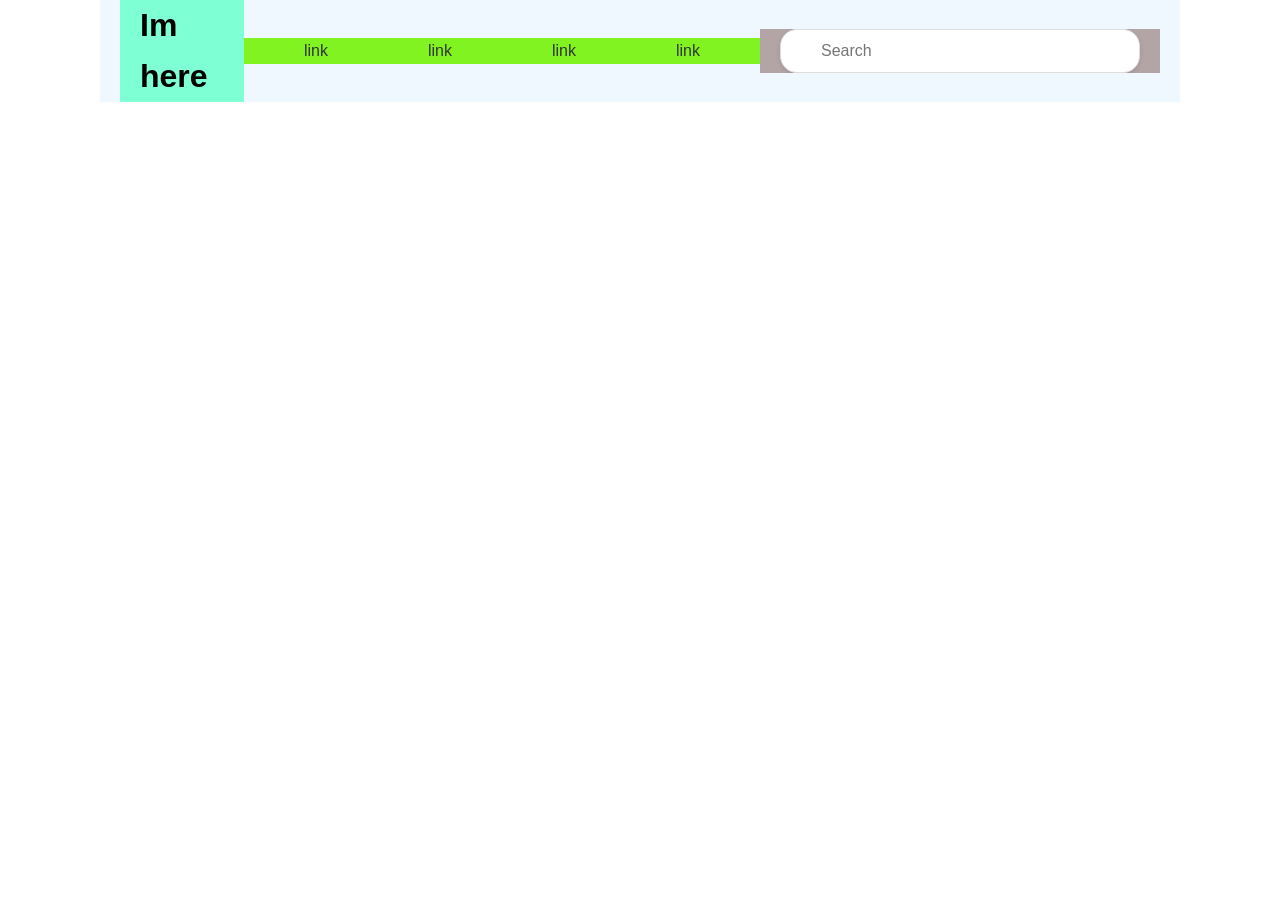
==== index.html @ b811797a "communicated with server" ====
<!DOCTYPE html>
<html lang="en">
  <head>
    <meta charset="UTF-8" />
    <meta name="viewport" content="width=device-width, initial-scale=1.0" />
    <title>Document</title>
    <link rel="stylesheet" href="./css/main.css" />
  </head>
  <body>
    <header>
      <div class="header-div">
        <div class="logo"><h1>Im here</h1></div>
        <div class="main-nav">
          <ul>
            <li><a href="">link</a></li>
            <li><a href="">link</a></li>
            <li><a href="">link</a></li>
            <li><a href="">link</a></li>
          </ul>
        </div>
        <div class="search-bar">
          <input
            type="text"
            placeholder="Search"
            maxlength="250"
            autocomplete="off"
          />
        </div>
      </div>
    </header>
    <main></main>
    <footer></footer>
    <script src="./scripts/index.js"></script>
  </body>
</html>
---- css/main.css ----
* {
  margin: 0 auto;
  padding: 0 20px;
  box-sizing: border-box;
}
html {
  max-width: 1200px;
  height: 100vh;
}
body {
  font-family: Arial, Helvetica, sans-serif;
  line-height: 1.6;
}

.header-div {
  display: flex;
  justify-content: space-between;
  align-items: center;
  background-color: aliceblue;
  overflow: hidden;
}
.logo {
  background-color: aquamarine;
  margin: 0;
  padding: 0;
}
.main-nav {
  display: flex;
  justify-content: space-between;
  text-align: center;
  background-color: #80f321;
  padding: 0%;
  margin: 0%;
}
.main-nav ul {
  list-style: none;
  display: flex;
  gap: 20px;
}
.main-nav ul li a {
  text-decoration: none;
  color: #333;
}
.search-bar {
  overflow: hidden;
  background-color: #b3a5a5;
  position: relative;
  width: 100%;
  max-width: 400px; /* Adjust as needed */
  margin: 0 auto;
}

.search-bar input {
  width: 100%;
  padding: 12px 20px;
  padding-left: 40px; /* Space for the search icon */
  font-size: 16px;
  border: 1px solid #ddd;
  border-radius: 17px; /* Rounded corners */
  outline: none;
  box-shadow: 0 2px 5px rgba(0, 0, 0, 0.1);
  transition: all 0.3s ease;
}

.search-bar input:focus {
  border-color: #4a90e2; /* Highlight color when focused */
  box-shadow: 0 2px 10px rgba(45, 77, 114, 0.2);
}

/* Optional: Add a search icon 
.search-bar::before {
  content: "🔍";  Or use a font-awesome icon 
  position: absolute;
  left: 15px;
  top: 50%;
  transform: translateY(-50%);
  color: #999;
}
 */
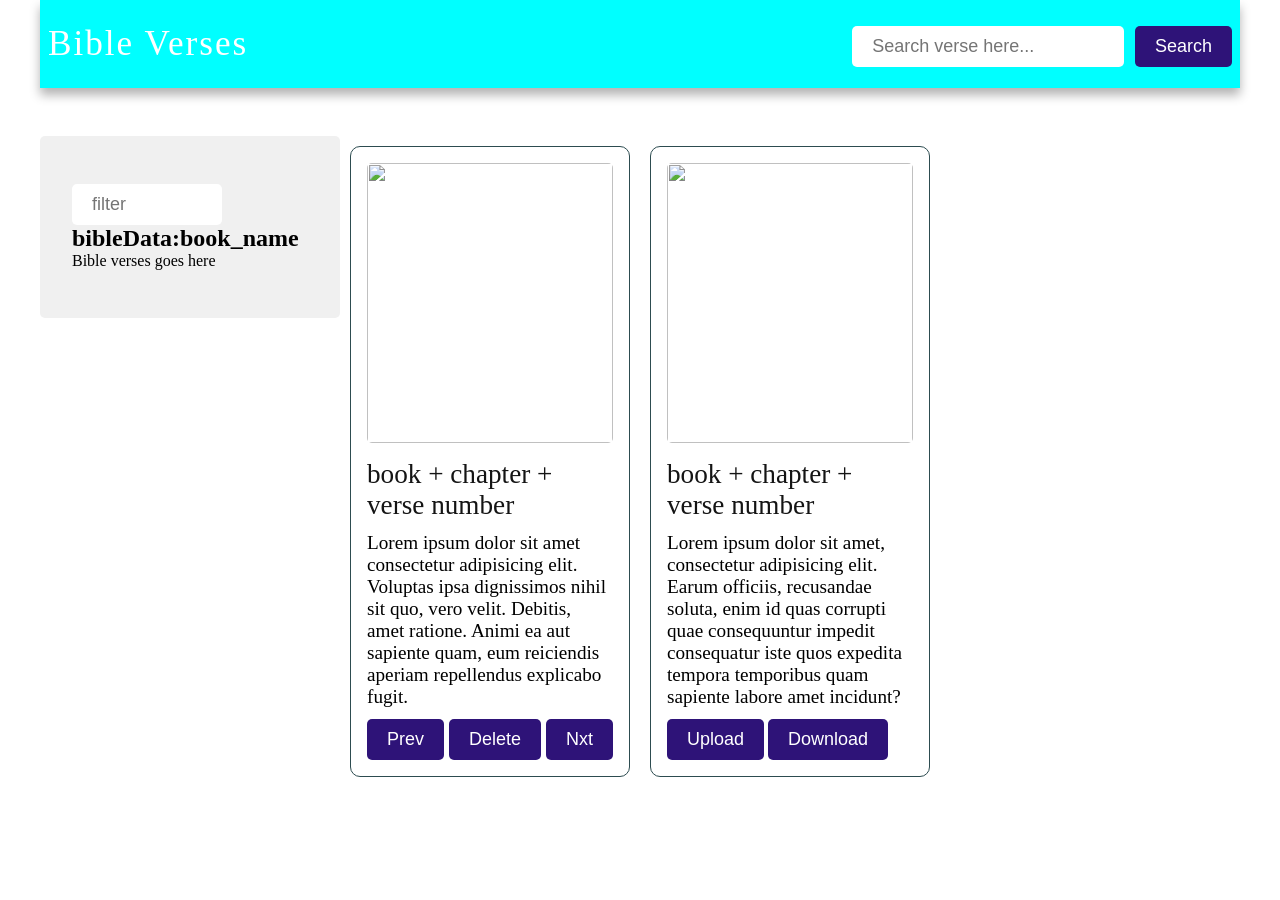
==== commit 8b05de1e: "changed html" ====
--- a/index.html
+++ b/index.html
@@ -7,29 +7,76 @@
     <link rel="stylesheet" href="./css/main.css" />
   </head>
   <body>
-    <header>
-      <div class="header-div">
-        <div class="logo"><h1>Im here</h1></div>
-        <div class="main-nav">
-          <ul>
-            <li><a href="">link</a></li>
-            <li><a href="">link</a></li>
-            <li><a href="">link</a></li>
-            <li><a href="">link</a></li>
-          </ul>
-        </div>
-        <div class="search-bar">
-          <input
-            type="text"
-            placeholder="Search"
-            maxlength="250"
-            autocomplete="off"
-          />
+    <nav class="navbar obj-width">
+      <div>
+        <a class="logo" href="index.html">Bible Verses</a>
+      </div>
+      <div>
+        <input
+          type="text"
+          name="text"
+          placeholder="Search verse here..."
+          id="search-input"
+          class="search-input"
+          autocomplete="off"
+          role="searchbox"
+        />
+        <button id="search-button">Search</button>
+      </div>
+    </nav>
+    <main class="obj-width" id="main-container">
+      <div class="list-div" id="list-div">
+        <input
+          type="text"
+          name="text"
+          placeholder="filter"
+          id="filter-input"
+          class="filter-input"
+          autocomplete="off"
+          role="searchbox"
+        />
+        <h2>bibleData:book_name</h2>
+        <ul>
+          <li>Bible verses goes here</li>
+        </ul>
+      </div>
+      <div class="verse-card" id="verse-card">
+        <img
+          src="https://th.bing.com/th/id/R.e5bb6cc19cd2ee56e9ca7ea558118961?rik=7a73JsX76gtWIA&riu=http%3a%2f%2fdummyimage.com%2f600x400%2f000%2f00ffd5.png&ehk=3rQloKY%2bch2nSunn73BG728vXIdq7NHBbtZdJEzCfpU%3d&risl=&pid=ImgRaw&r=0"
+          alt=""
+        />
+        <h2>book + chapter + verse number</h2>
+        <p>
+          Lorem ipsum dolor sit amet consectetur adipisicing elit. Voluptas ipsa
+          dignissimos nihil sit quo, vero velit. Debitis, amet ratione. Animi ea
+          aut sapiente quam, eum reiciendis aperiam repellendus explicabo fugit.
+        </p>
+
+        <div class="nav-btn">
+          <button class="navigation" id="prev-btn">Prev</button>
+          <button class="navigation" id="delete-btn">Delete</button>
+          <button class="navigation" id="search-btn">Nxt</button>
         </div>
       </div>
-    </header>
-    <main></main>
-    <footer></footer>
+
+      <div class="edit-card" id="edit-card">
+        <img
+          src="https://th.bing.com/th/id/R.e5bb6cc19cd2ee56e9ca7ea558118961?rik=7a73JsX76gtWIA&riu=http%3a%2f%2fdummyimage.com%2f600x400%2f000%2f00ffd5.png&ehk=3rQloKY%2bch2nSunn73BG728vXIdq7NHBbtZdJEzCfpU%3d&risl=&pid=ImgRaw&r=0"
+          alt=""
+        />
+        <h2>book + chapter + verse number</h2>
+        <p>
+          Lorem ipsum dolor sit amet, consectetur adipisicing elit. Earum
+          officiis, recusandae soluta, enim id quas corrupti quae consequuntur
+          impedit consequatur iste quos expedita tempora temporibus quam
+          sapiente labore amet incidunt?
+        </p>
+        <div>
+          <button class="file-btn" id="upload-btn">Upload</button>
+          <button class="file-btn" id="download-btn">Download</button>
+        </div>
+      </div>
+    </main>
     <script src="./scripts/index.js"></script>
   </body>
 </html>
--- a/css/main.css
+++ b/css/main.css
@@ -1,79 +1,134 @@
 * {
-  margin: 0 auto;
-  padding: 0 20px;
+  padding: 0;
+  margin: 0;
   box-sizing: border-box;
 }
-html {
+body {
+  position: relative;
+}
+/* global css */
+.obj-width {
   max-width: 1200px;
-  height: 100vh;
+  margin: auto;
 }
-body {
-  font-family: Arial, Helvetica, sans-serif;
-  line-height: 1.6;
+nav {
+  background-color: aqua;
+  box-shadow: 0 7px 10px rgba(0, 0, 0, 0.3);
 }
-
-.header-div {
+.navbar {
   display: flex;
   justify-content: space-between;
   align-items: center;
-  background-color: aliceblue;
-  overflow: hidden;
+  padding: 1.3rem 0.5rem;
 }
+
+.navbar,
 .logo {
-  background-color: aquamarine;
-  margin: 0;
-  padding: 0;
+  color: white;
+  text-decoration: none;
+  letter-spacing: 2px;
+  font-size: 2.2rem;
 }
-.main-nav {
+#search-input {
+  max-width: 400px;
+  padding: 10px 20px;
+  border: none;
+  border-radius: 5px;
+  color: #333;
+  font-size: 18px;
+}
+.nav-btn {
   display: flex;
   justify-content: space-between;
-  text-align: center;
-  background-color: #80f321;
-  padding: 0%;
-  margin: 0%;
 }
-.main-nav ul {
-  list-style: none;
+#search-button,
+.navigation,
+.file-btn {
+  padding: 10px 20px;
+  background-color: rgb(46, 19, 120);
+  color: #fff;
+  font-size: 18px;
+  border: none;
+  border-radius: 5px;
+  cursor: pointer;
+  margin: left 10px;
+}
+#list-div {
+  padding: 3rem 2rem;
   display: flex;
-  gap: 20px;
-}
-.main-nav ul li a {
-  text-decoration: none;
-  color: #333;
-}
-.search-bar {
-  overflow: hidden;
-  background-color: #b3a5a5;
-  position: relative;
-  width: 100%;
-  max-width: 400px; /* Adjust as needed */
-  margin: 0 auto;
+  flex-direction: column;
+  width: 300px;
+  background-color: #f0f0f0;
+  border-radius: 5px;
 }
 
-.search-bar input {
-  width: 100%;
-  padding: 12px 20px;
-  padding-left: 40px; /* Space for the search icon */
-  font-size: 16px;
-  border: 1px solid #ddd;
-  border-radius: 17px; /* Rounded corners */
-  outline: none;
-  box-shadow: 0 2px 5px rgba(0, 0, 0, 0.1);
-  transition: all 0.3s ease;
+#list-div li {
+  list-style: none;
 }
 
-.search-bar input:focus {
-  border-color: #4a90e2; /* Highlight color when focused */
-  box-shadow: 0 2px 10px rgba(45, 77, 114, 0.2);
+#filter-input {
+  max-width: 150px;
+  padding: 10px 20px;
+  border: none;
+  border-radius: 5px;
+  color: #333;
+  font-size: 18px;
+}
+#main-container {
+  padding: 3rem 0;
+  display: flex;
+  flex: 1;
+  justify-content: flex-start;
+  align-items: flex-start;
+  flex-wrap: wrap;
 }
 
-/* Optional: Add a search icon 
-.search-bar::before {
-  content: "🔍";  Or use a font-awesome icon 
-  position: absolute;
-  left: 15px;
-  top: 50%;
-  transform: translateY(-50%);
-  color: #999;
+.verse-card,
+.edit-card {
+  width: 280px;
+  border: 1px solid #2d4c50;
+  border-radius: 10px;
+  cursor: pointer;
+  padding: 1rem;
+  margin: 10px;
 }
- */
+.verse-card:hover,
+.edit-card:hover {
+  box-shadow: 4px 4px 10px rgba(112, 24, 24, 0.3);
+}
+.verse-card img,
+.edit-card img {
+  width: 100%;
+  height: 280px;
+  object-fit: cover;
+  border-radius: 5px;
+  margin-bottom: 1rem;
+}
+.verse-card h2,
+.edit-card h2 {
+  color: #141414;
+  font-size: 1.7rem;
+  font-weight: 500;
+}
+.verse-card p,
+.edit-card p {
+  font-size: 1.2rem;
+  padding-top: 0.7rem;
+  padding-bottom: 0.7rem;
+}
+@media (max-width: 500px) {
+  nav {
+    padding: 0 20px;
+  }
+  .navbar .logo {
+    font-size: 1.8rem;
+  }
+  #search-input {
+    width: 150px;
+    padding: 10px 10px;
+  }
+  .verse-card,
+  .edit-card {
+    width: 100%;
+  }
+}
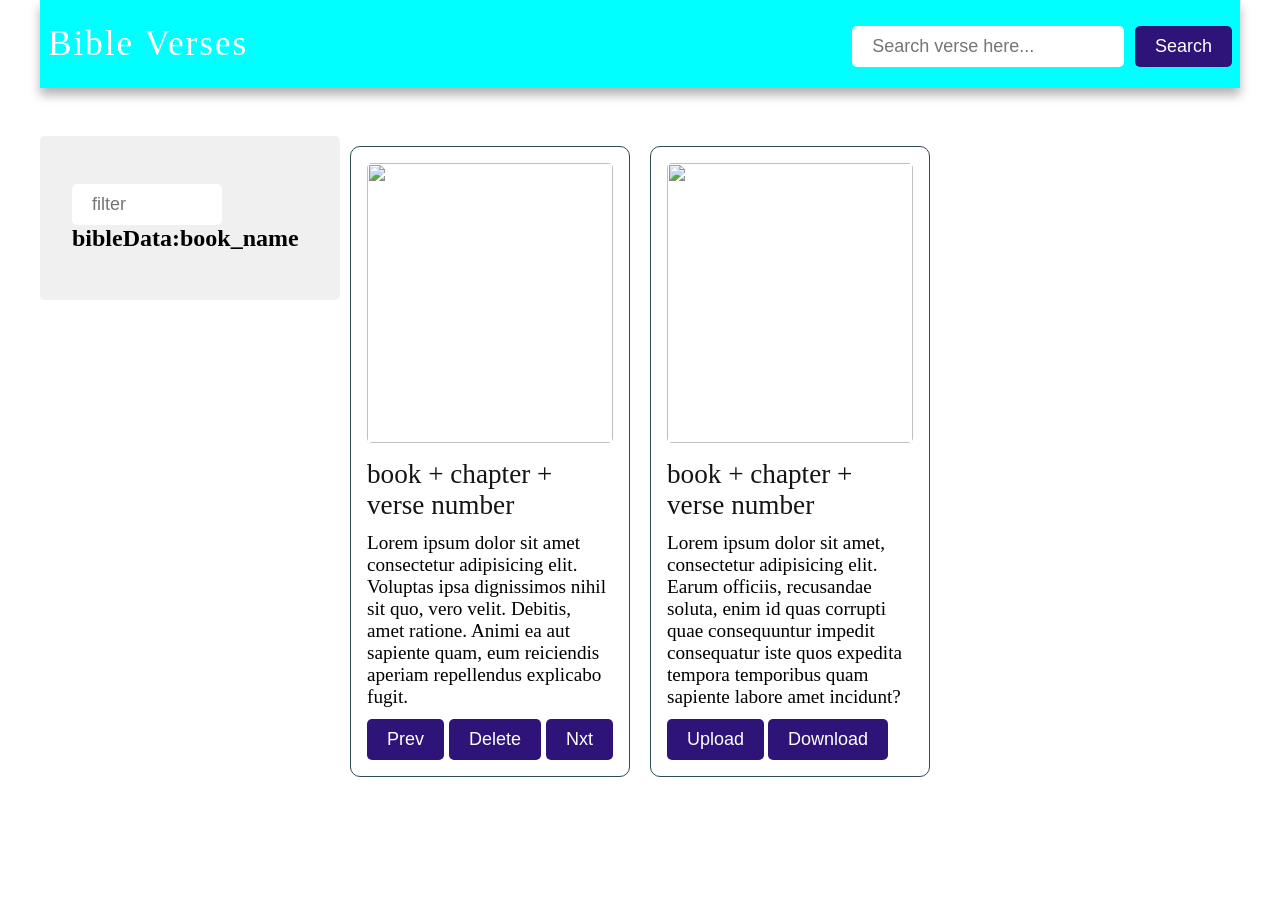
==== commit eab92072: "finally listed" ====
--- a/index.html
+++ b/index.html
@@ -36,8 +36,8 @@
           role="searchbox"
         />
         <h2>bibleData:book_name</h2>
-        <ul>
-          <li>Bible verses goes here</li>
+        <ul id="verse-list">
+          <!--  <li>Bible verses goes here</li> -->
         </ul>
       </div>
       <div class="verse-card" id="verse-card">
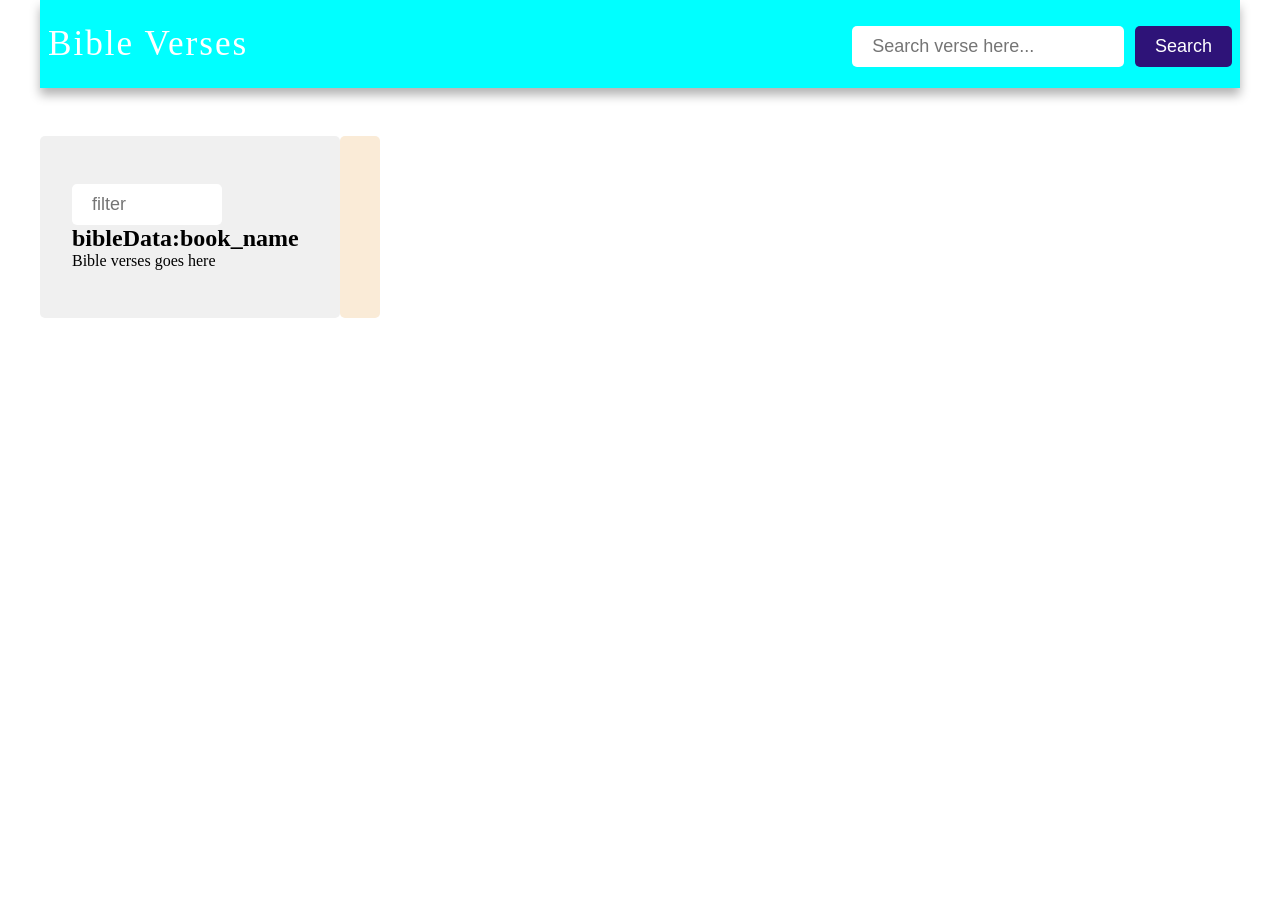
==== commit 61c81a09: "working" ====
--- a/index.html
+++ b/index.html
@@ -37,10 +37,12 @@
         />
         <h2>bibleData:book_name</h2>
         <ul id="verse-list">
-          <!--  <li>Bible verses goes here</li> -->
+          <li>Bible verses goes here</li>
         </ul>
       </div>
-      <div class="verse-card" id="verse-card">
+      <div class="div-for-cards" id="div-for-cards">
+
+      <!--  <div class="verse-card" id="verse-card">
         <img
           src="https://th.bing.com/th/id/R.e5bb6cc19cd2ee56e9ca7ea558118961?rik=7a73JsX76gtWIA&riu=http%3a%2f%2fdummyimage.com%2f600x400%2f000%2f00ffd5.png&ehk=3rQloKY%2bch2nSunn73BG728vXIdq7NHBbtZdJEzCfpU%3d&risl=&pid=ImgRaw&r=0"
           alt=""
@@ -75,6 +77,7 @@
           <button class="file-btn" id="upload-btn">Upload</button>
           <button class="file-btn" id="download-btn">Download</button>
         </div>
+      </div> -->
       </div>
     </main>
     <script src="./scripts/index.js"></script>
--- a/css/main.css
+++ b/css/main.css
@@ -5,6 +5,7 @@
 }
 body {
   position: relative;
+  height: 100vh;
 }
 /* global css */
 .obj-width {
@@ -65,6 +66,10 @@
 #list-div li {
   list-style: none;
 }
+#main-container {
+  padding: 3rem 0;
+  display: flex;
+}
 
 #filter-input {
   max-width: 150px;
@@ -74,20 +79,24 @@
   color: #333;
   font-size: 18px;
 }
-#main-container {
-  padding: 3rem 0;
+#div-for-cards {
+  background-color: antiquewhite;
+  border: none;
+  border-radius: 5px;
+  padding: 10px 20px;
   display: flex;
-  flex: 1;
   justify-content: flex-start;
   align-items: flex-start;
   flex-wrap: wrap;
+  gap: 5px;
 }
 
 .verse-card,
 .edit-card {
-  width: 280px;
+  width: 250px;
+  height: 280px;
   border: 1px solid #2d4c50;
-  border-radius: 10px;
+  border-radius: 5px;
   cursor: pointer;
   padding: 1rem;
   margin: 10px;
@@ -102,33 +111,28 @@
   height: 280px;
   object-fit: cover;
   border-radius: 5px;
-  margin-bottom: 1rem;
+  margin-bottom: 0.5rem;
 }
 .verse-card h2,
 .edit-card h2 {
   color: #141414;
-  font-size: 1.7rem;
   font-weight: 500;
+  font-size: 1.4rem;
+  margin-bottom: 0.5rem;
 }
 .verse-card p,
 .edit-card p {
   font-size: 1.2rem;
   padding-top: 0.7rem;
   padding-bottom: 0.7rem;
+  flex-grow: 1;
+  overflow: auto;
+  font-size: 1rem;
+  line-height: 1.4;
 }
-@media (max-width: 500px) {
-  nav {
-    padding: 0 20px;
-  }
-  .navbar .logo {
-    font-size: 1.8rem;
-  }
-  #search-input {
-    width: 150px;
-    padding: 10px 10px;
-  }
-  .verse-card,
-  .edit-card {
-    width: 100%;
-  }
+.nav-btn,
+.verse-card > div,
+.edit-card > div {
+  margin-top: auto;
+  padding-top: 1rem;
 }
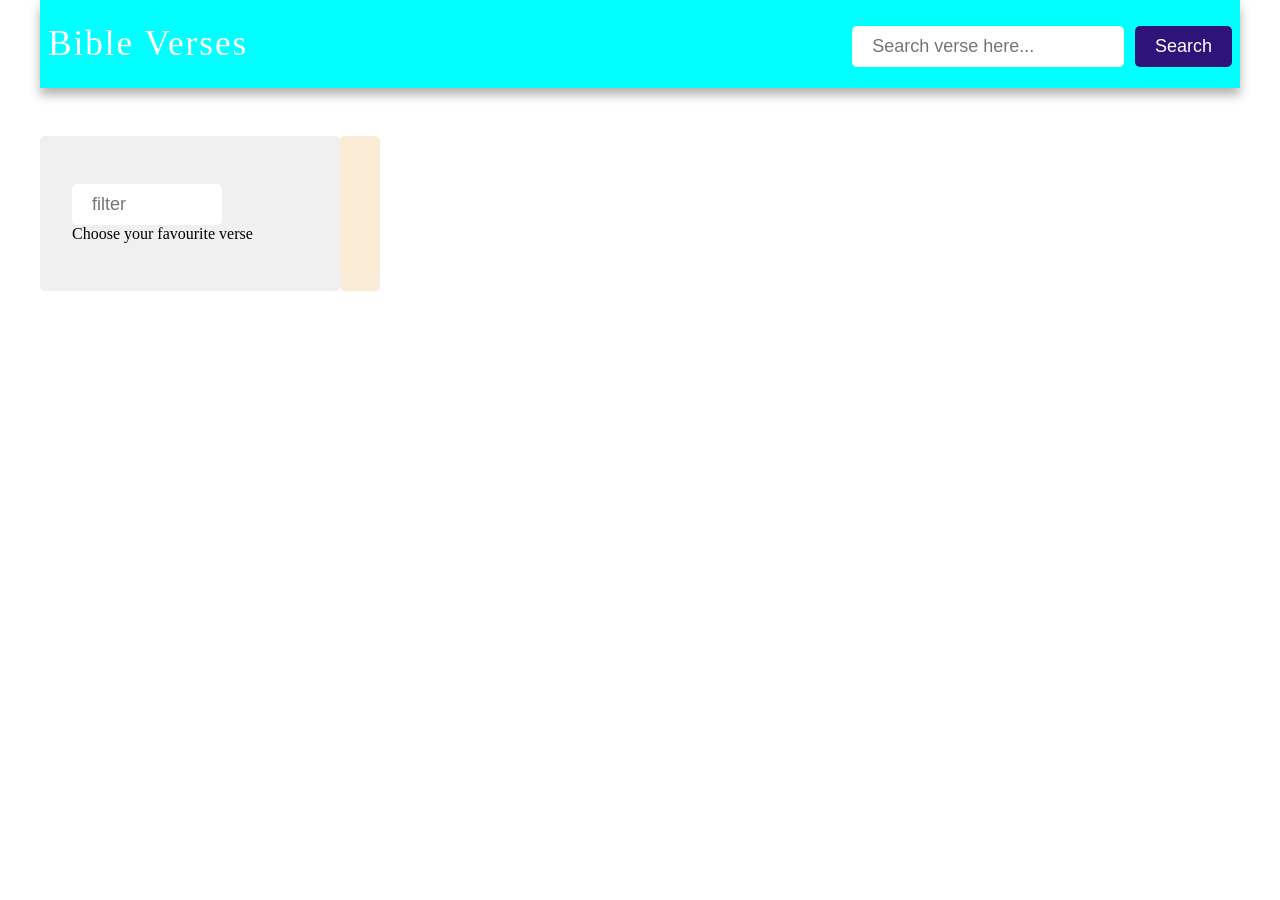
==== commit fc03e66f: "functional code" ====
--- a/index.html
+++ b/index.html
@@ -35,14 +35,13 @@
           autocomplete="off"
           role="searchbox"
         />
-        <h2>bibleData:book_name</h2>
+        <h2 id="current-book-name"></h2>
         <ul id="verse-list">
-          <li>Bible verses goes here</li>
+          <li>Choose your favourite verse</li>
         </ul>
       </div>
       <div class="div-for-cards" id="div-for-cards">
-
-      <!--  <div class="verse-card" id="verse-card">
+        <!--  <div class="verse-card" id="verse-card">
         <img
           src="https://th.bing.com/th/id/R.e5bb6cc19cd2ee56e9ca7ea558118961?rik=7a73JsX76gtWIA&riu=http%3a%2f%2fdummyimage.com%2f600x400%2f000%2f00ffd5.png&ehk=3rQloKY%2bch2nSunn73BG728vXIdq7NHBbtZdJEzCfpU%3d&risl=&pid=ImgRaw&r=0"
           alt=""
--- a/css/main.css
+++ b/css/main.css
@@ -44,7 +44,9 @@
 }
 #search-button,
 .navigation,
-.file-btn {
+.file-btn,
+.delete-btn,
+.share-btn {
   padding: 10px 20px;
   background-color: rgb(46, 19, 120);
   color: #fff;
@@ -93,6 +95,7 @@
 
 .verse-card,
 .edit-card {
+  position: relative;
   width: 250px;
   height: 280px;
   border: 1px solid #2d4c50;
@@ -136,3 +139,38 @@
   margin-top: auto;
   padding-top: 1rem;
 }
+
+.bookmark-btn,
+.like-btn,
+.share-btn {
+  background-color: inherit;
+  border: none;
+  padding: 8px 5px;
+  cursor: pointer;
+  font-size: 24px;
+}
+.bookmark-btn {
+  position: absolute;
+  top: 10px;
+  right: 50px;
+}
+.like-btn {
+  position: absolute;
+  top: 10px;
+  right: 10px;
+}
+.share-btn {
+  background-color: rgb(14, 95, 95);
+  padding: 8px 8px;
+  position: absolute;
+  bottom: 10px;
+  right: 10px;
+  font-size: 18px;
+}
+.delete-btn {
+  background-color: rgb(141, 19, 19);
+  padding: 8px 8px;
+  position: absolute;
+  bottom: 10px;
+  left: 10px;
+}
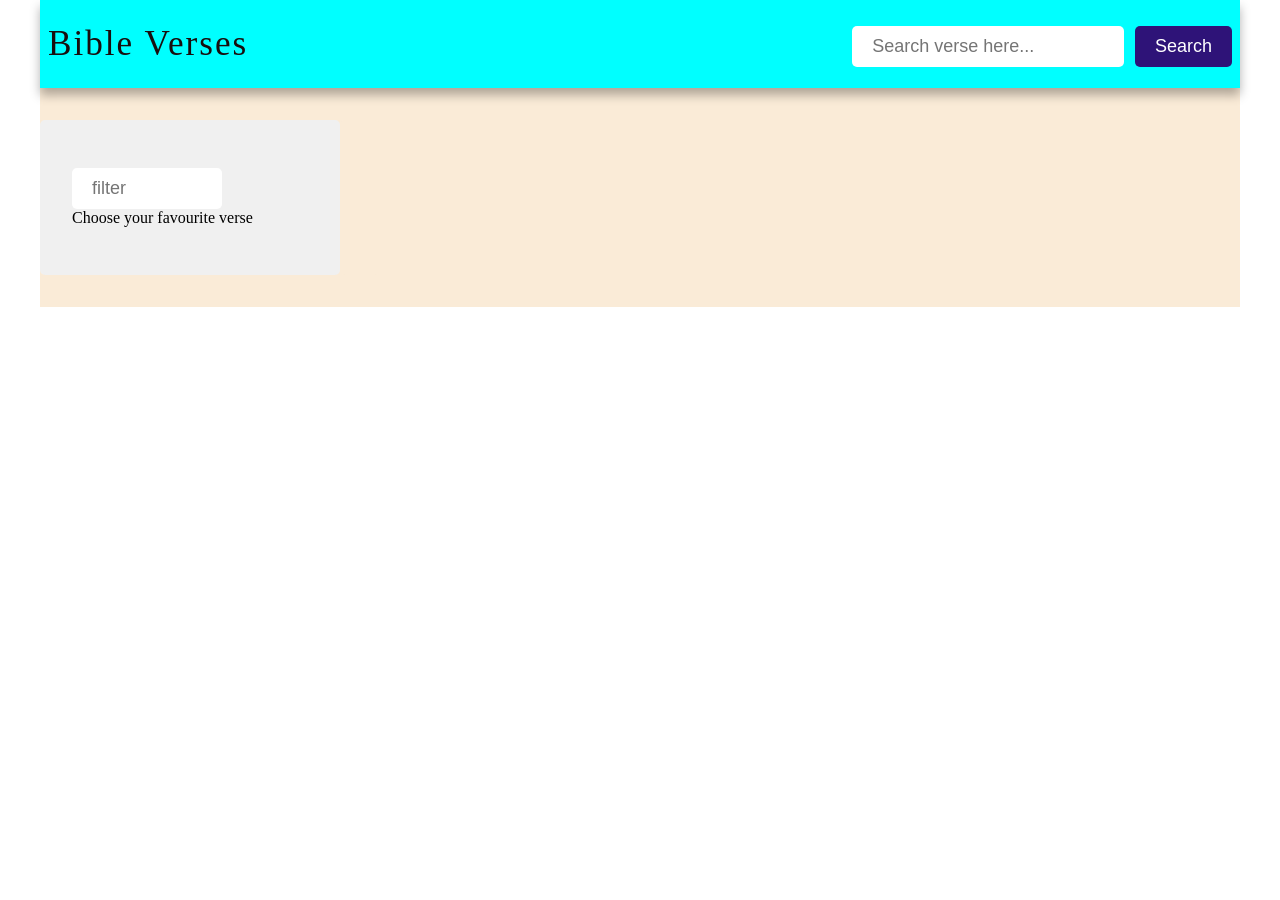
==== commit 5959b429: "css and event listener and README" ====
--- a/index.html
+++ b/index.html
@@ -3,7 +3,12 @@
   <head>
     <meta charset="UTF-8" />
     <meta name="viewport" content="width=device-width, initial-scale=1.0" />
+    <meta
+      name="description"
+      content=" Hi, I'm Ruth Iguta. This is my school project"
+    />
     <title>Document</title>
+    <link rel="icon" href="./images/bible.png" type="image/x-icon" />
     <link rel="stylesheet" href="./css/main.css" />
   </head>
   <body>
--- a/css/main.css
+++ b/css/main.css
@@ -21,11 +21,13 @@
   justify-content: space-between;
   align-items: center;
   padding: 1.3rem 0.5rem;
+  position: sticky;
+  z-index: 1000;
 }
 
 .navbar,
 .logo {
-  color: white;
+  color: rgb(24, 14, 14);
   text-decoration: none;
   letter-spacing: 2px;
   font-size: 2.2rem;
@@ -69,8 +71,9 @@
   list-style: none;
 }
 #main-container {
-  padding: 3rem 0;
+  padding: 2rem 0;
   display: flex;
+  background-color: antiquewhite;
 }
 
 #filter-input {
@@ -82,7 +85,7 @@
   font-size: 18px;
 }
 #div-for-cards {
-  background-color: antiquewhite;
+  background-color: inherit;
   border: none;
   border-radius: 5px;
   padding: 10px 20px;
@@ -97,12 +100,13 @@
 .edit-card {
   position: relative;
   width: 250px;
-  height: 280px;
+  /*  height: 280px; */
   border: 1px solid #2d4c50;
   border-radius: 5px;
   cursor: pointer;
   padding: 1rem;
   margin: 10px;
+  margin-bottom: 50px;
 }
 .verse-card:hover,
 .edit-card:hover {
@@ -111,7 +115,7 @@
 .verse-card img,
 .edit-card img {
   width: 100%;
-  height: 280px;
+  /*  height: 280px; */
   object-fit: cover;
   border-radius: 5px;
   margin-bottom: 0.5rem;
@@ -133,6 +137,14 @@
   font-size: 1rem;
   line-height: 1.4;
 }
+
+.button-div {
+  display: flex;
+  justify-content: space-between;
+  background-color: inherit;
+  border: none;
+  margin-top: 30px;
+}
 .nav-btn,
 .verse-card > div,
 .edit-card > div {
@@ -152,17 +164,17 @@
 .bookmark-btn {
   position: absolute;
   top: 10px;
-  right: 50px;
+  right: 10px;
 }
 .like-btn {
   position: absolute;
   top: 10px;
-  right: 10px;
+  right: 50px;
 }
 .share-btn {
   background-color: rgb(14, 95, 95);
   padding: 8px 8px;
-  position: absolute;
+  /*   position: absolute; */
   bottom: 10px;
   right: 10px;
   font-size: 18px;
@@ -170,7 +182,7 @@
 .delete-btn {
   background-color: rgb(141, 19, 19);
   padding: 8px 8px;
-  position: absolute;
+  /*  position: absolute; */
   bottom: 10px;
   left: 10px;
 }
